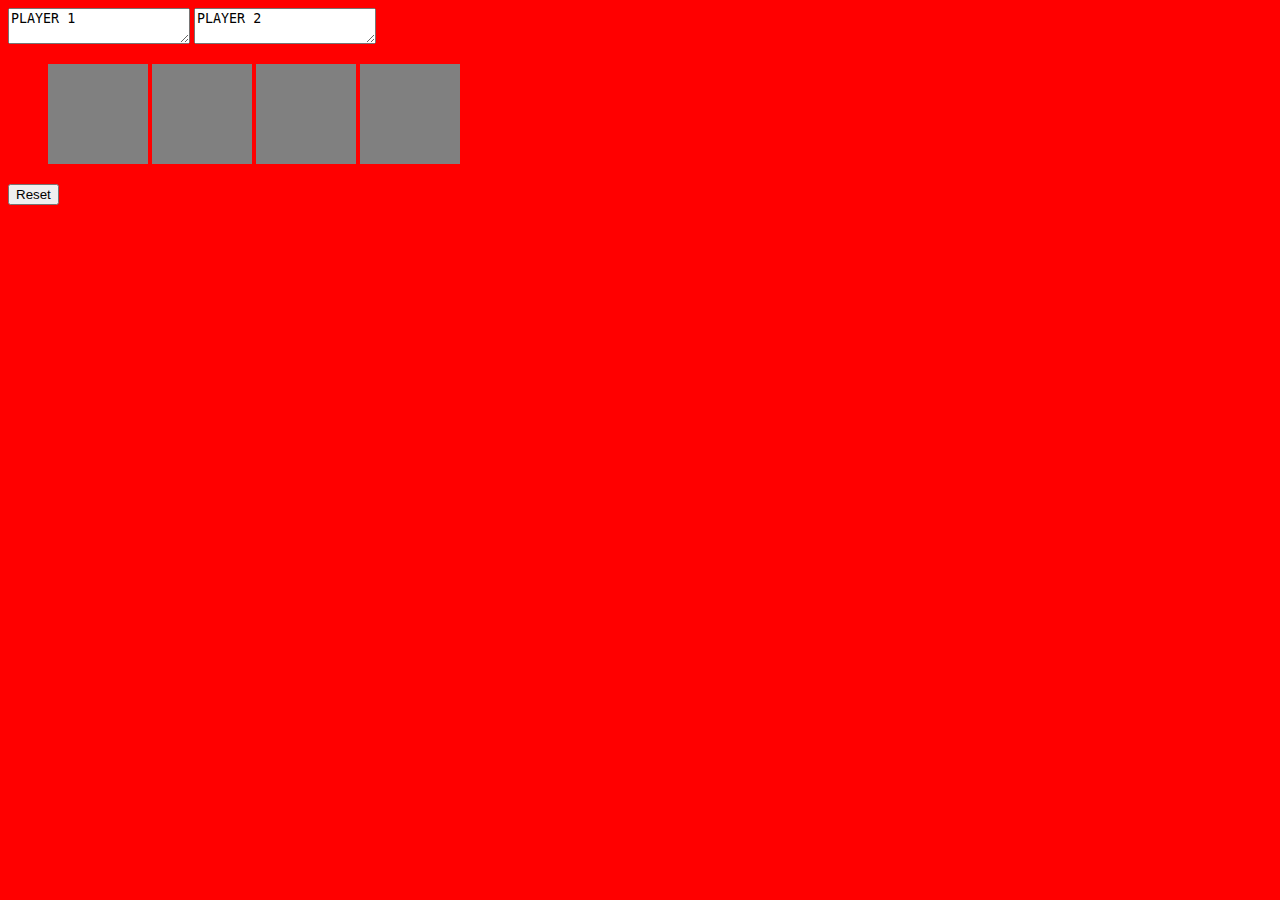
==== home.html @ 87db3b0b "working out the layout" ====
<!DOCTYPE html>
<html>
<head>
  <title>Snap</title>

  <link rel="stylesheet" type="text/css" href="css/app.css">

  <script src="https://ajax.googleapis.com/ajax/libs/jquery/2.1.3/jquery.min.js"></script> 

  <script type="text/javascript" src="js/app.js"></script>

</head>
<body>

<div id="players">
  <textarea id="player1">PLAYER 1</textarea>
  <textarea id="player2">PLAYER 2</textarea>
</div>

<ul class="rowOne">
  <li id="box1" class="title"></li>
  <li id="box2" class="title"></li>
  <li id="box3" class="title"></li>
  <li id="box4" class="title"></li>
  </ul>

  <button id="reset">Reset</button>


</body>
</html>
---- css/app.css ----
body {
  background-color: red;
}

li {
  width: 100px;
  height: 100px;
  display: inline-block;
  background-color: grey;
}
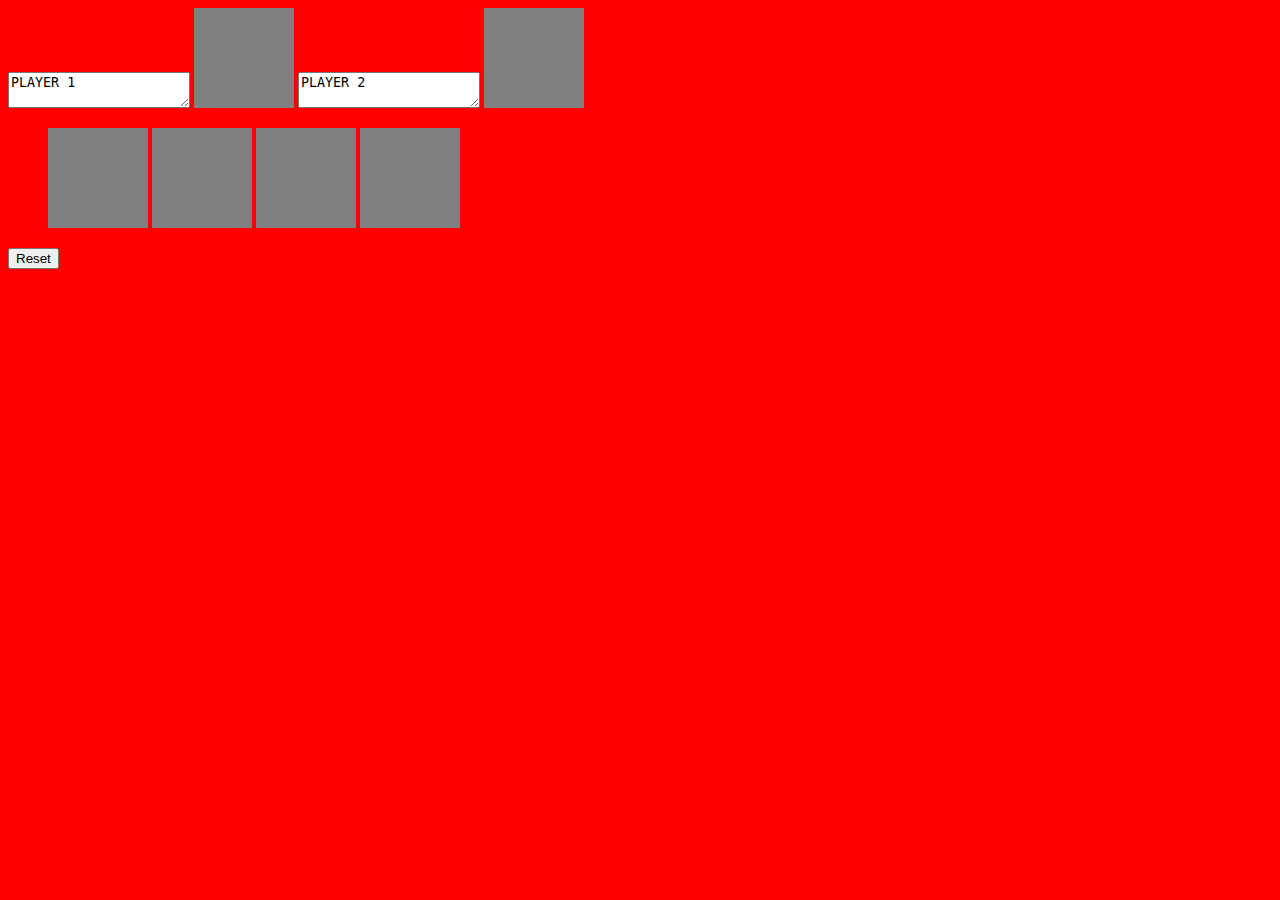
==== commit cceabef2: "layout" ====
--- a/home.html
+++ b/home.html
@@ -14,7 +14,9 @@
 
 <div id="players">
   <textarea id="player1">PLAYER 1</textarea>
+  <li id="score1"></li>
   <textarea id="player2">PLAYER 2</textarea>
+  <li id="score2"></li>
 </div>
 
 <ul class="rowOne">
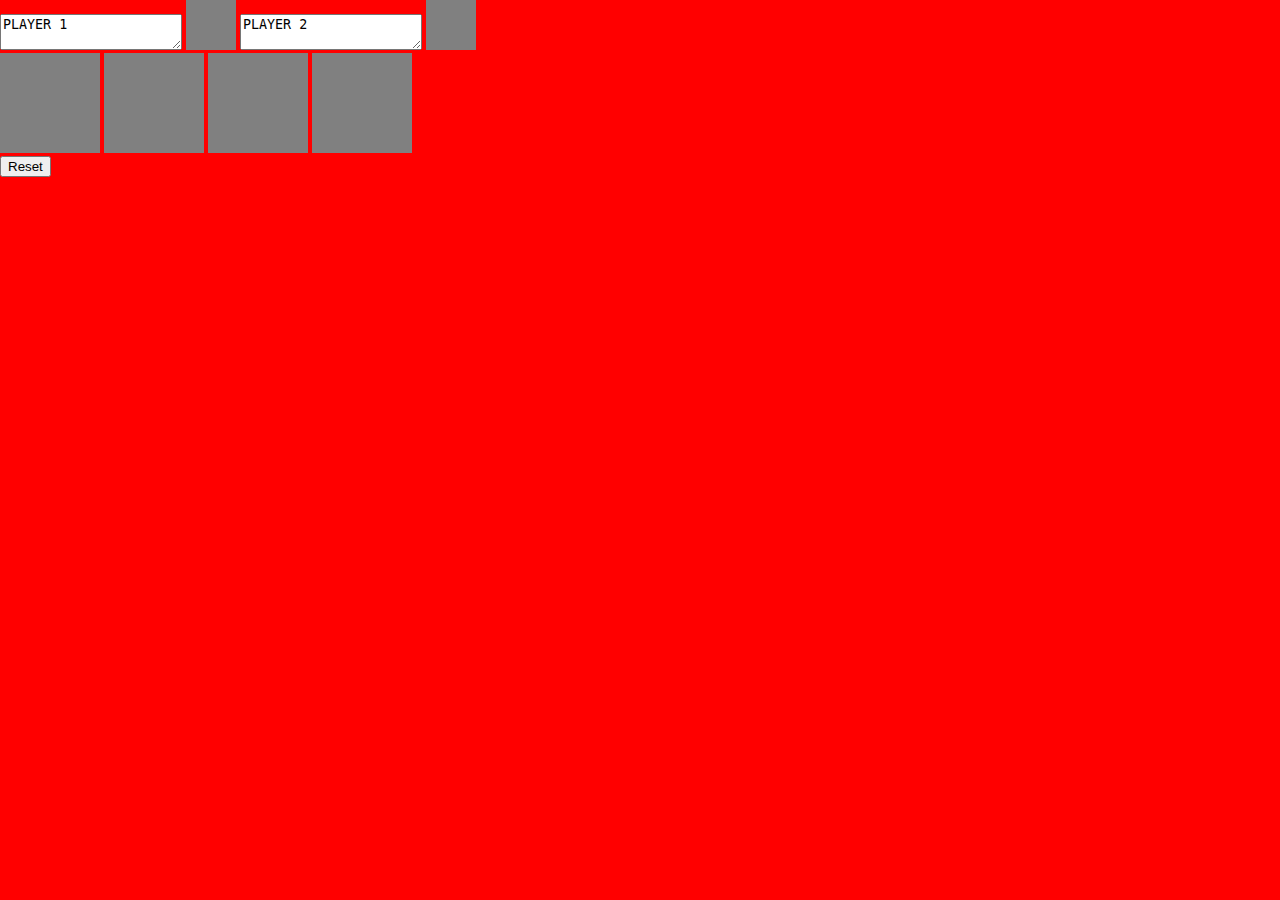
==== commit 14021f08: "logic almost done" ====
--- a/home.html
+++ b/home.html
@@ -3,6 +3,7 @@
 <head>
   <title>Snap</title>
 
+  <link rel="stylesheet" type="text/css" href="css/reset.css">
   <link rel="stylesheet" type="text/css" href="css/app.css">
 
   <script src="https://ajax.googleapis.com/ajax/libs/jquery/2.1.3/jquery.min.js"></script> 
--- a/css/app.css
+++ b/css/app.css
@@ -7,4 +7,16 @@
   height: 100px;
   display: inline-block;
   background-color: grey;
+}
+
+#score1 {
+  width: 50px;
+  height: 50px;
+  background-color: grey;
+}
+
+#score2 {
+  width: 50px;
+  height: 50px;
+  background-color: grey;
 }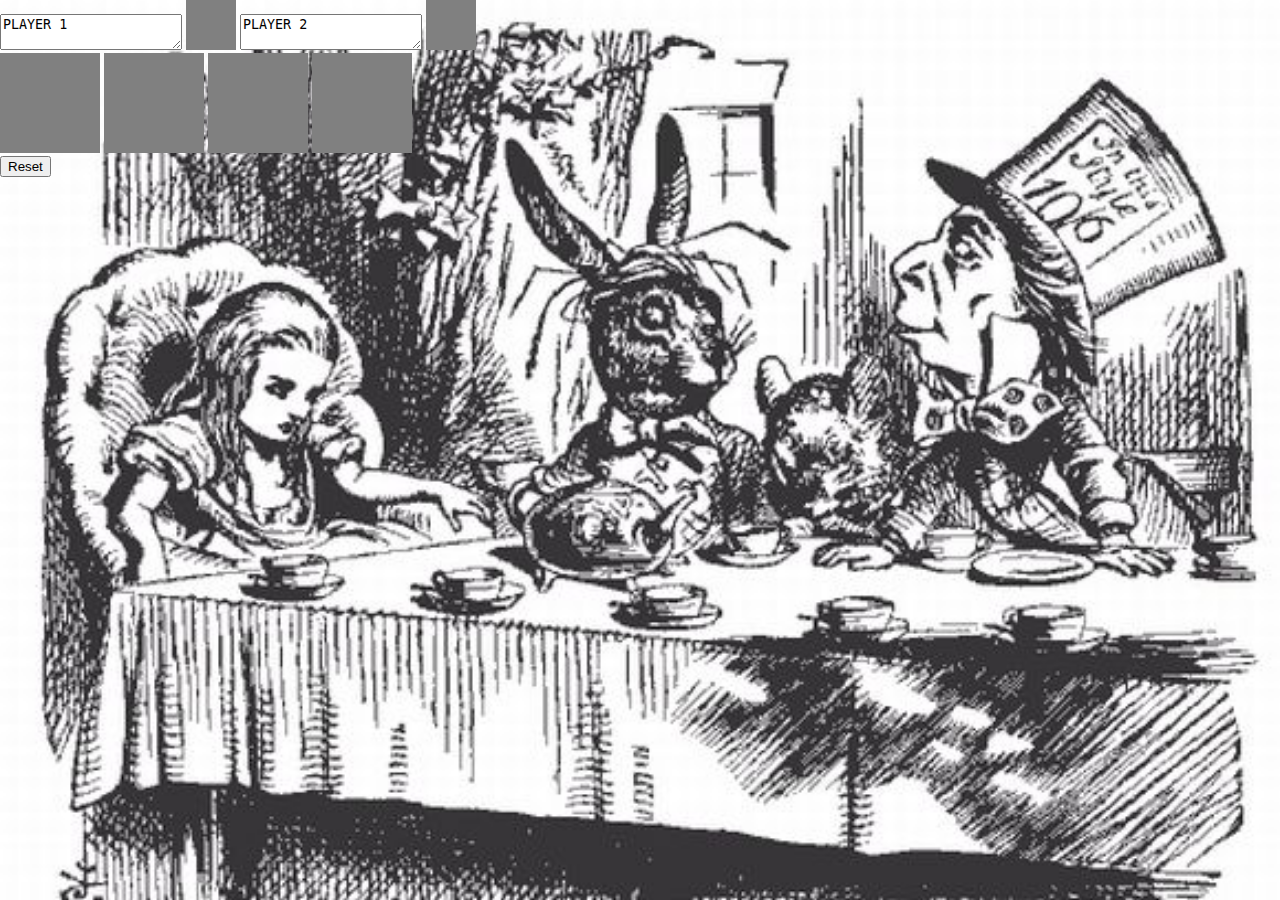
==== commit 61b49111: "working on the background images" ====
--- a/home.html
+++ b/home.html
@@ -12,6 +12,8 @@
 
 </head>
 <body>
+
+  <!-- <img src="images/alice_in_wonderland_2.jpg"> -->
 
 <div id="players">
   <textarea id="player1">PLAYER 1</textarea>
--- a/css/app.css
+++ b/css/app.css
@@ -1,5 +1,7 @@
 body {
-  background-color: red;
+  background-image: url(../images/alice_in_wonderland_2.jpg);
+  background-size: cover;
+  background-repeat: no-repeat;
 }
 
 li {
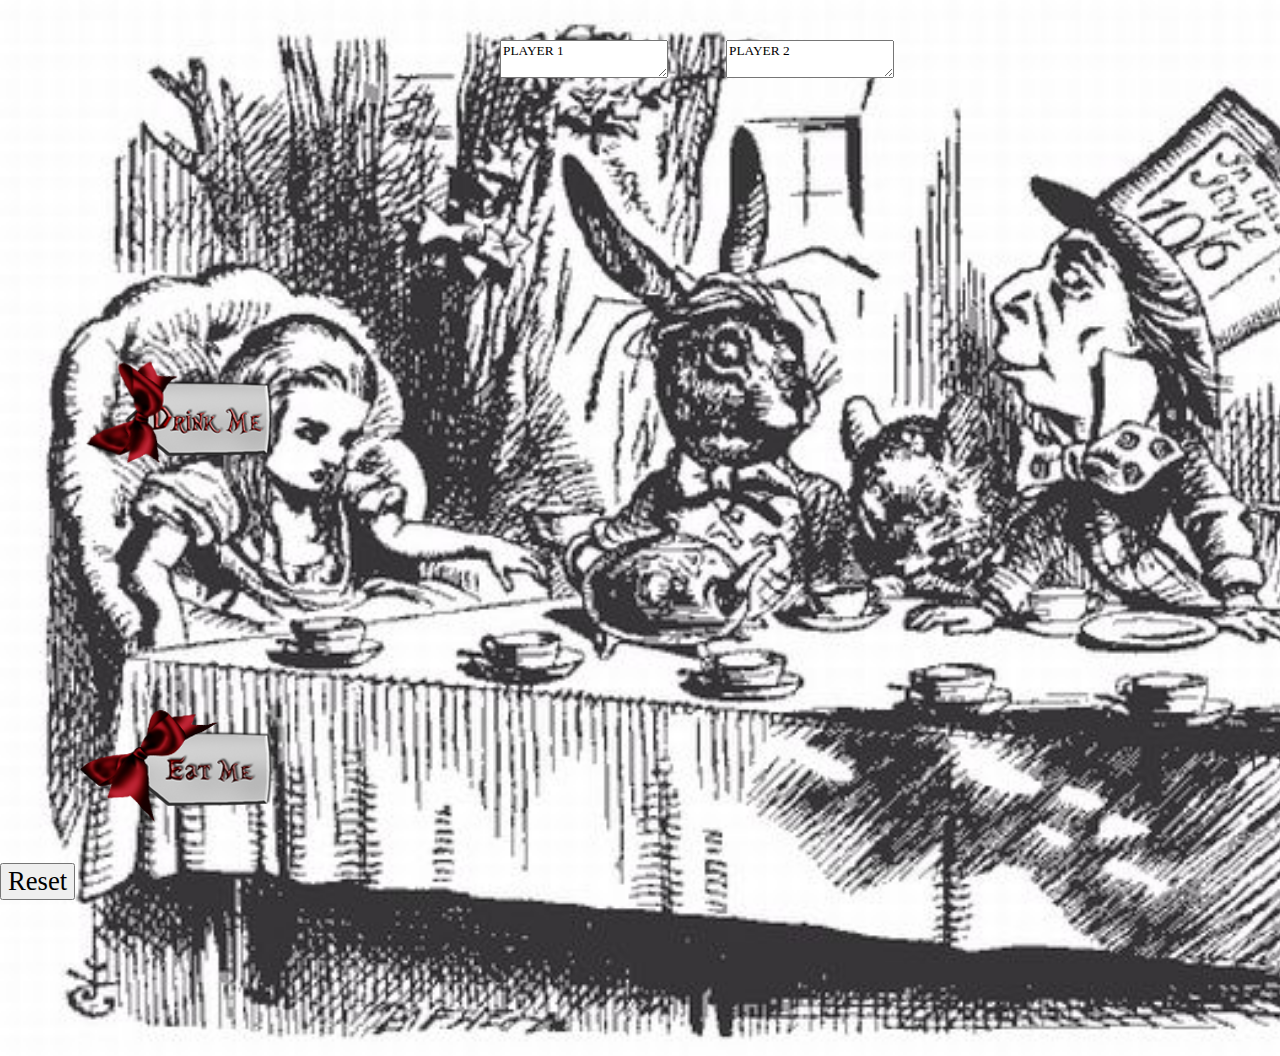
==== commit 0c6d4882: "styling game" ====
--- a/home.html
+++ b/home.html
@@ -22,11 +22,11 @@
   <li id="score2"></li>
 </div>
 
-<ul class="rowOne">
-  <li id="box1" class="title"></li>
-  <li id="box2" class="title"></li>
-  <li id="box3" class="title"></li>
-  <li id="box4" class="title"></li>
+  <ul class="rowOne">
+    <li id="box1" class="title"><img src="images/drink__me_label_with_ribbon_by_seelenwerk-d5kg6nm.png"></li>
+    <li id="box2" class="title"></li>
+    <li id="box3" class="title"></li>
+    <li id="box4" class="title"><img src="images/eat_me_label_with_ribbon_by_seelenwerk-d5kg6ix.png"></li>
   </ul>
 
   <button id="reset">Reset</button>
--- a/css/app.css
+++ b/css/app.css
@@ -5,20 +5,80 @@
 }
 
 li {
-  width: 100px;
-  height: 100px;
   display: inline-block;
-  background-color: grey;
+}
+
+ul {
+  position: relative;
+  margin-top: 100px;
+  margin-left: 50px;
+}
+
+div {
+  position: relative;
+  margin-left: 500px;
+}
+
+textarea {
+  font-family: cursive;
+  font-size: 10pt;
+  margin-top: 40px;
 }
 
 #score1 {
   width: 50px;
   height: 50px;
-  background-color: grey;
+  font-family: cursive;
+  font-size: 50pt;
+  color: red;
 }
 
 #score2 {
   width: 50px;
   height: 50px;
-  background-color: grey;
-}+  font-family: cursive;
+  font-size: 50pt;
+  color: red;
+}
+
+#box1 {
+  width: 350px;
+  height: 350px;
+  background-image: no-repeat;
+  background-size: contain;
+}
+
+#box2 {
+  width: 300px;
+  height: 300px;
+  background-size: contain;
+  background-repeat: no-repeat;
+  background-position: center;
+  -webkit-transition: opacity 1s ease-in-out;
+  -moz-transition: opacity 1s ease-in-out;
+  -o-transition: opacity 1s ease-in-out;
+  transition: opacity 1s ease-in-out;
+}
+
+#box3 {
+  width: 300px;
+  height: 300px;
+  background-size: contain;
+  background-repeat: no-repeat;
+  background-position: center;
+}
+
+#box4 {
+  width: 350px;
+  height: 350px;
+  background-image: no-repeat;
+  background-size: contain;
+}
+
+button {
+  font-family: cursive;
+  font-size: 20pt;
+  position: fixed;
+  bottom: 0;
+  left: 0;
+}
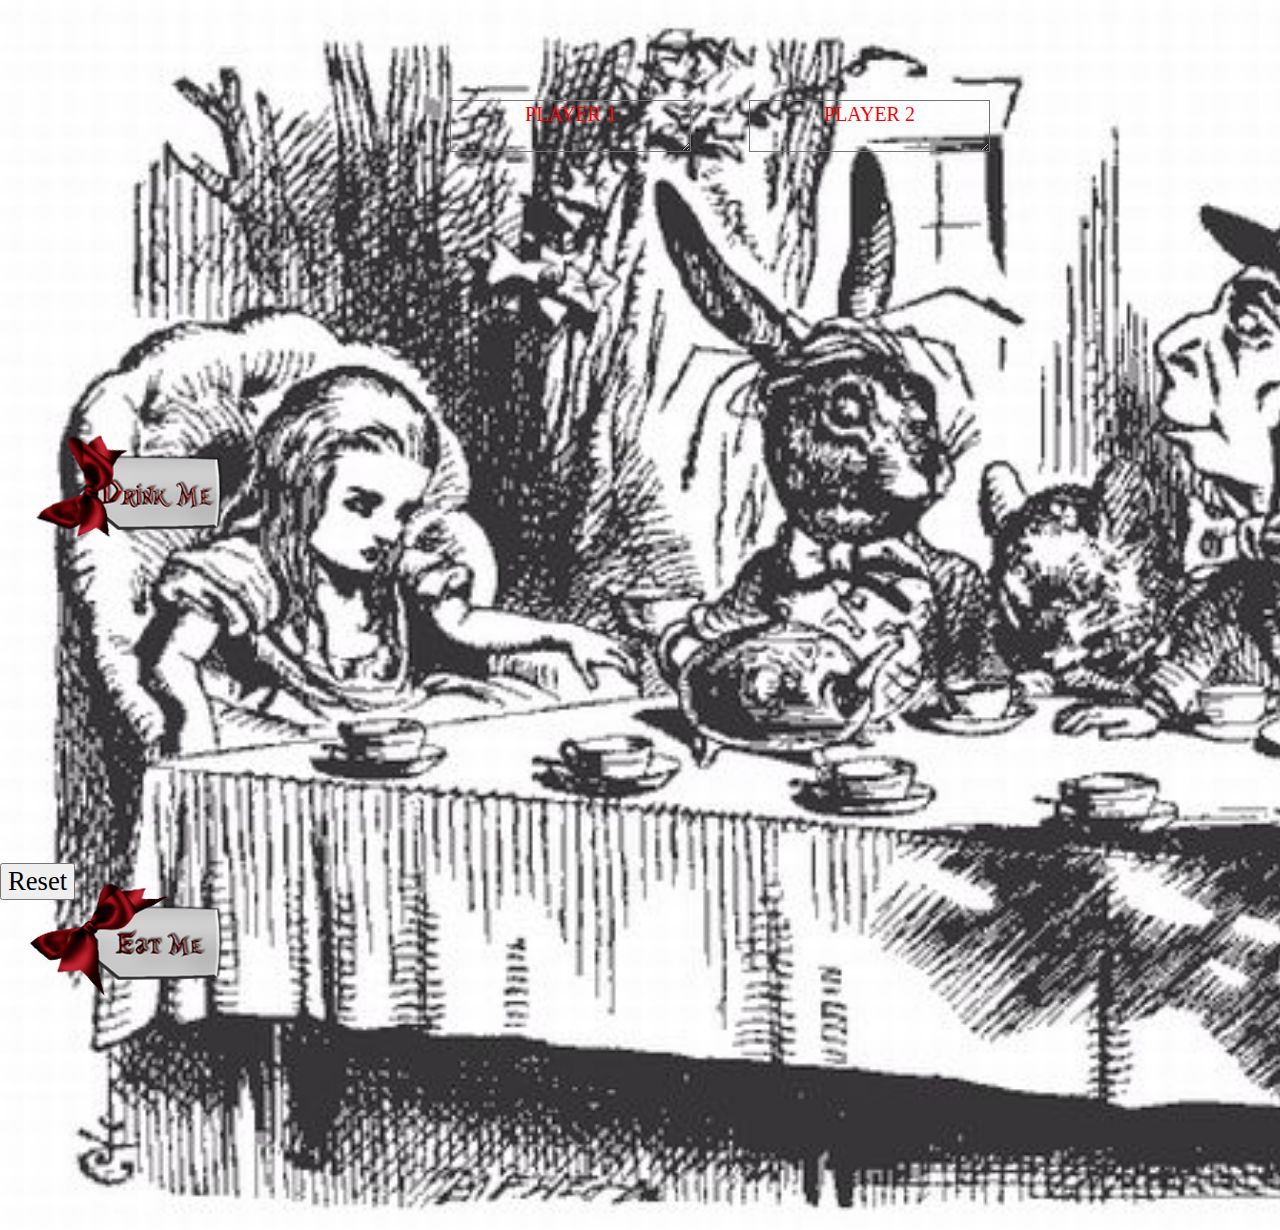
==== commit cfab1955: "textarea transparent" ====
--- a/home.html
+++ b/home.html
@@ -22,12 +22,16 @@
   <li id="score2"></li>
 </div>
 
-  <ul class="rowOne">
+  
     <li id="box1" class="title"><img src="images/drink__me_label_with_ribbon_by_seelenwerk-d5kg6nm.png"></li>
+
+    <ul class="rowOne">
     <li id="box2" class="title"></li>
     <li id="box3" class="title"></li>
+    </ul>
+
     <li id="box4" class="title"><img src="images/eat_me_label_with_ribbon_by_seelenwerk-d5kg6ix.png"></li>
-  </ul>
+  
 
   <button id="reset">Reset</button>
 
--- a/css/app.css
+++ b/css/app.css
@@ -10,19 +10,24 @@
 
 ul {
   position: relative;
+  display: inline-block;
   margin-top: 100px;
   margin-left: 50px;
 }
 
 div {
   position: relative;
-  margin-left: 500px;
+  margin-left: 450px;
 }
 
 textarea {
+  background: transparent;
+  color: red;
+  font-style: bold;
   font-family: cursive;
-  font-size: 10pt;
-  margin-top: 40px;
+  text-align: center;
+  font-size: 15pt;
+  margin-top: 100px;
 }
 
 #score1 {
@@ -44,6 +49,8 @@
 #box1 {
   width: 350px;
   height: 350px;
+  position: relative;
+  margin-bottom: 100px;
   background-image: no-repeat;
   background-size: contain;
 }
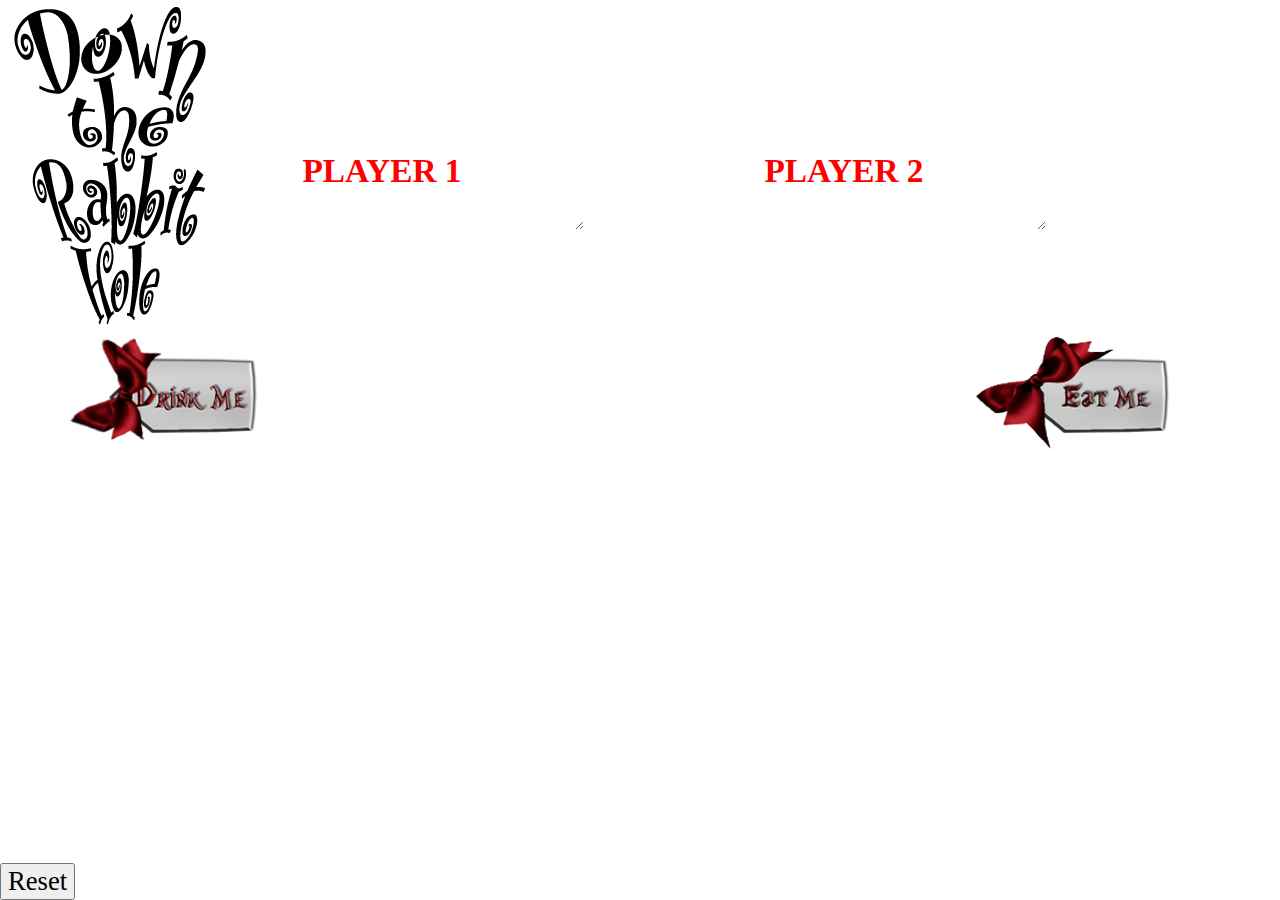
==== commit 22f31605: "fixing positioning issues with ul/lis" ====
--- a/home.html
+++ b/home.html
@@ -15,23 +15,29 @@
 
   <!-- <img src="images/alice_in_wonderland_2.jpg"> -->
 
-<div id="players">
-  <textarea id="player1">PLAYER 1</textarea>
-  <li id="score1"></li>
-  <textarea id="player2">PLAYER 2</textarea>
-  <li id="score2"></li>
-</div>
+  <img class="logo" src="images/down-the-rabbit-hole.png">
 
-  
-    <li id="box1" class="title"><img src="images/drink__me_label_with_ribbon_by_seelenwerk-d5kg6nm.png"></li>
+  <div id="players">
+    <textarea id="player1">PLAYER 1</textarea>
+    <li id="score1"></li>
+    <textarea id="player2">PLAYER 2</textarea>
+    <li id="score2"></li>
+  </div>
 
-    <ul class="rowOne">
-    <li id="box2" class="title"></li>
-    <li id="box3" class="title"></li>
+    <ul class="list-container">
+      <li id="box1" class="title">
+        <img src="images/drink__me_label_with_ribbon_by_seelenwerk-d5kg6nm.png">
+      </li>
+      <li>
+        <ul class="rowOne">
+        <li id="box2" class="title"></li>
+        <li id="box3" class="title"></li>
+        </ul>
+      </li>
+      <li id="box4" class="title">
+        <img src="images/eat_me_label_with_ribbon_by_seelenwerk-d5kg6ix.png">
+      </li> 
     </ul>
-
-    <li id="box4" class="title"><img src="images/eat_me_label_with_ribbon_by_seelenwerk-d5kg6ix.png"></li>
-  
 
   <button id="reset">Reset</button>
 
--- a/css/app.css
+++ b/css/app.css
@@ -1,33 +1,30 @@
 body {
-  background-image: url(../images/alice_in_wonderland_2.jpg);
+/*  background-image: url(../images/alice_in_wonderland_2.jpg);*/
   background-size: cover;
   background-repeat: no-repeat;
+  text-align: center;
 }
 
 li {
   display: inline-block;
+  vertical-align: top;
 }
 
-ul {
+
+#player {
   position: relative;
-  display: inline-block;
-  margin-top: 100px;
-  margin-left: 50px;
-}
-
-div {
-  position: relative;
-  margin-left: 450px;
+  margin:0 auto;
 }
 
 textarea {
   background: transparent;
+  border: 0 none;
   color: red;
-  font-style: bold;
+  font-weight: bolder;
   font-family: cursive;
   text-align: center;
-  font-size: 15pt;
-  margin-top: 100px;
+  font-size: 25pt;
+  margin-top: 150px;
 }
 
 #score1 {
@@ -47,10 +44,9 @@
 }
 
 #box1 {
-  width: 350px;
-  height: 350px;
-  position: relative;
-  margin-bottom: 100px;
+  width: 300px;
+  height: 300px;
+
   background-image: no-repeat;
   background-size: contain;
 }
@@ -76,8 +72,9 @@
 }
 
 #box4 {
-  width: 350px;
-  height: 350px;
+  width: 300px;
+  height: 300px;
+
   background-image: no-repeat;
   background-size: contain;
 }
@@ -89,3 +86,13 @@
   bottom: 0;
   left: 0;
 }
+
+#box1 img, #box4 img {
+  padding-top: 100px;
+}
+
+.logo {
+  position: absolute;
+  top: 0;
+  left: 0;
+}
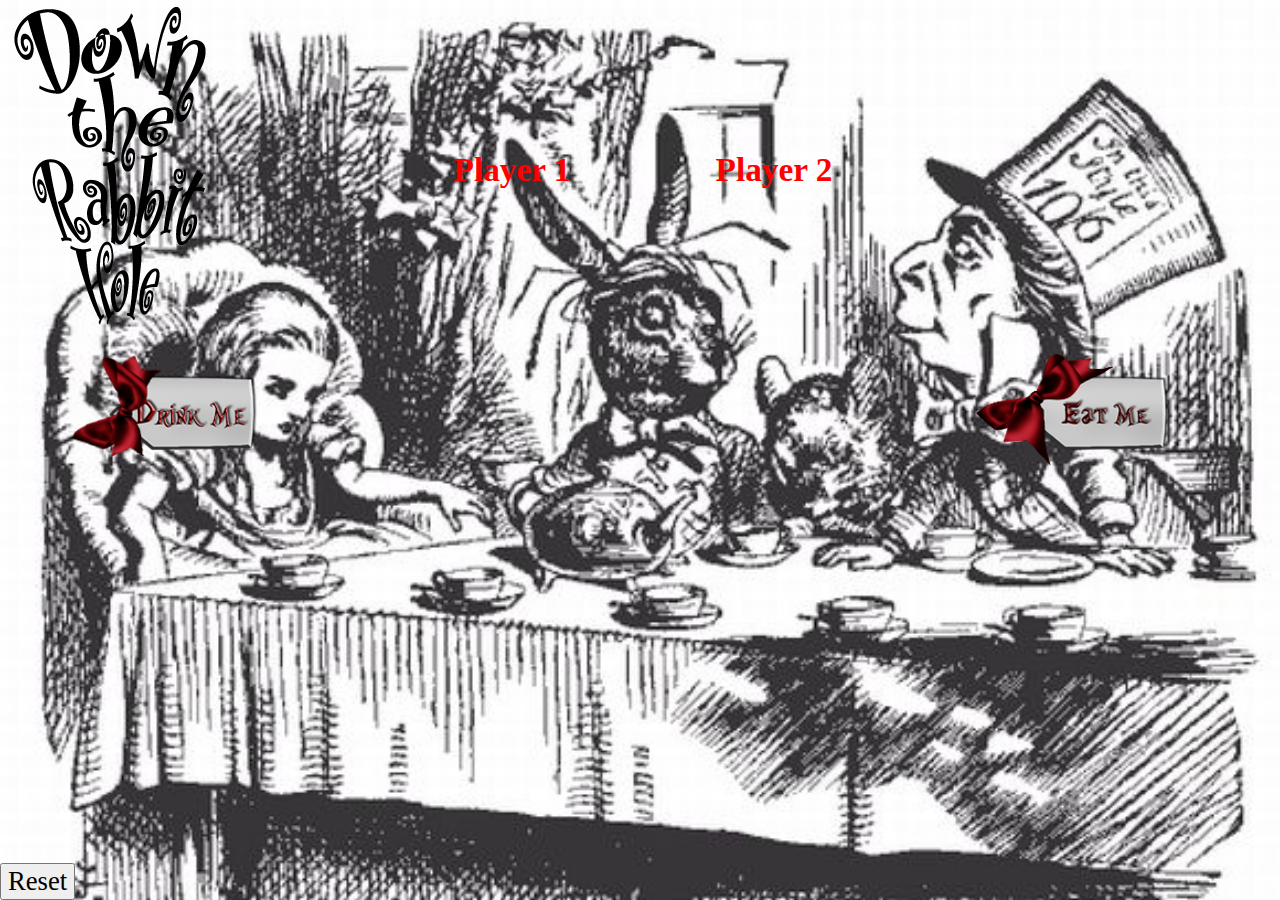
==== commit c0e44755: "changed the color of the text in the placeholder" ====
--- a/home.html
+++ b/home.html
@@ -18,10 +18,12 @@
   <img class="logo" src="images/down-the-rabbit-hole.png">
 
   <div id="players">
-    <textarea id="player1">PLAYER 1</textarea>
-    <li id="score1"></li>
-    <textarea id="player2">PLAYER 2</textarea>
-    <li id="score2"></li>
+    <ul class="scores">
+      <li><input type="text" id="player1" value="Player 1"></li>
+      <li id="score1"></li>
+      <li><input type="text" id="player2" value="Player 2"></li>
+      <li id="score2"></li>
+    </ul>
   </div>
 
     <ul class="list-container">
--- a/css/app.css
+++ b/css/app.css
@@ -1,5 +1,5 @@
 body {
-/*  background-image: url(../images/alice_in_wonderland_2.jpg);*/
+  background-image: url(../images/alice_in_wonderland_2.jpg);
   background-size: cover;
   background-repeat: no-repeat;
   text-align: center;
@@ -11,42 +11,65 @@
 }
 
 
-#player {
-  position: relative;
-  margin:0 auto;
+.logo {
+  position: absolute;
+  top: 0;
+  left: 0;
 }
 
-textarea {
+/* SCORES*/
+
+.scores {
+  margin-left: 10px;
+  color: red;
+}
+
+.scores li {
+  vertical-align: middle;
+  color: red;
+}
+
+#player1 {
+  color: red;
+}
+
+input {
+  width: 250px;
   background: transparent;
   border: 0 none;
-  color: red;
   font-weight: bolder;
   font-family: cursive;
   text-align: center;
+  color: red;
   font-size: 25pt;
   margin-top: 150px;
 }
 
 #score1 {
-  width: 50px;
-  height: 50px;
+  padding-top: 136px;
   font-family: cursive;
-  font-size: 50pt;
+  font-size: 50px;
   color: red;
 }
 
 #score2 {
-  width: 50px;
-  height: 50px;
+  padding-top: 136px;
   font-family: cursive;
-  font-size: 50pt;
+  font-size: 50px;
   color: red;
+}
+
+
+
+/* GAME */
+
+.list-container {
+  margin-top: 60px;
 }
 
 #box1 {
   width: 300px;
   height: 300px;
-
   background-image: no-repeat;
   background-size: contain;
 }
@@ -74,9 +97,12 @@
 #box4 {
   width: 300px;
   height: 300px;
-
   background-image: no-repeat;
   background-size: contain;
+}
+
+#box1 img, #box4 img {
+  padding-top: 100px;
 }
 
 button {
@@ -86,13 +112,3 @@
   bottom: 0;
   left: 0;
 }
-
-#box1 img, #box4 img {
-  padding-top: 100px;
-}
-
-.logo {
-  position: absolute;
-  top: 0;
-  left: 0;
-}
